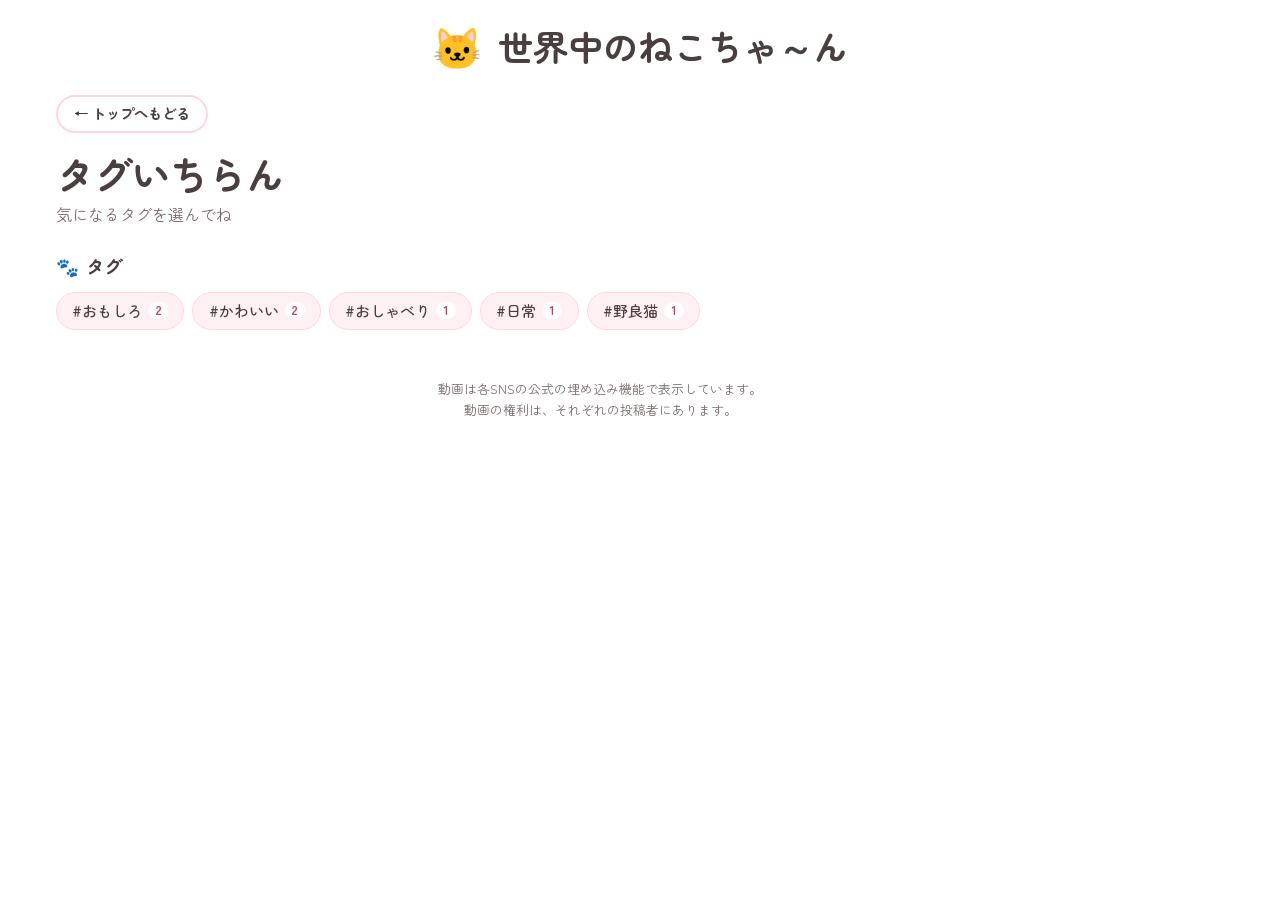
==== tag.html @ 2f94e76e "Add files via upload" ====
<!DOCTYPE html>
<html lang="ja">
<head>
  <meta charset="UTF-8">
  <meta name="viewport" content="width=device-width, initial-scale=1">
  <title>タグ | 世界中のねこちゃ～ん</title>
  <meta name="description" content="世界中の猫のショート動画を、タグごとに見られるページです。">
  <link rel="icon" href="data:image/svg+xml,%3Csvg xmlns='http://www.w3.org/2000/svg' viewBox='0 0 100 100'%3E%3Ctext y='.9em' font-size='90'%3E🐱%3C/text%3E%3C/svg%3E">
  <link rel="preconnect" href="https://fonts.googleapis.com">
  <link rel="preconnect" href="https://fonts.gstatic.com" crossorigin>
  <link href="https://fonts.googleapis.com/css2?family=Zen+Maru+Gothic:wght@400;500;700&display=swap" rel="stylesheet">
  <link rel="stylesheet" href="style.css">
</head>
<body data-page="tag">
<!-- このファイルは「タグごとのページ」の共通ひな形です。
     tag.html?tag=三毛猫 のように、? の後ろのタグ名で表示する動画が切り替わります。 -->

  <header class="site-header">
    <a class="logo" href="index.html"><span class="logo__icon" aria-hidden="true">🐱</span><span>世界中のねこちゃ～ん</span></a>
  </header>

  <main class="container">
    <p><a class="btn btn--ghost btn--small" href="index.html">← トップへもどる</a></p>

    <h1 id="tag-title" class="tag-title">#</h1>
    <p id="tag-sub" class="tag-sub"></p>

    <form id="search-form" class="search" role="search">
      <span class="search__icon" aria-hidden="true">🔍</span>
      <input id="search-input" class="search__input" type="search" autocomplete="off"
             placeholder="このタグの中で探す" aria-label="このタグの中で探す">
    </form>

    <p id="check" class="check" hidden></p>

    <h2 id="result-count" class="result-count"></h2>
    <div id="grid" class="grid"></div>
    <div id="empty" class="empty" hidden>
      <span class="empty__icon" aria-hidden="true">🙀</span>
      <span id="empty-msg"></span>
    </div>
    <div class="more-wrap"><button id="more" class="btn btn--ghost" type="button" hidden></button></div>

    <section id="tags-section">
      <h2 class="section-title">ほかのタグ</h2>
      <div id="tag-list" class="chips"></div>
    </section>

    <noscript><p class="empty">このサイトを見るには、JavaScript を有効にしてください。</p></noscript>
  </main>

  <footer class="site-footer container">
    <p>動画は各SNSの公式の埋め込み機能で表示しています。<br>動画の権利は、それぞれの投稿者にあります。</p>
  </footer>

  <script src="videos.js"></script>
  <script src="app.js"></script>
</body>
</html>
---- style.css ----
/* 世界中のねこちゃ～ん ─ 見た目の設定
   色や角の丸さを変えたいときは、まず一番上の :root の中の数字を変えてみてください。 */

:root {
  --bg: #FFFFFF;          /* 背景:真っ白 */
  --text: #4A3F3F;        /* 文字:やわらかい焦げ茶グレー */
  --text-soft: #7A6B6B;   /* 補足の文字 */
  --pink: #FF8FAB;        /* メインのさくらピンク */
  --pink-soft: #FFF0F4;   /* ごく薄いピンク(タグの背景) */
  --pink-line: #FFD6E0;   /* 薄いピンク(枠線) */
  --pink-deep: #C93B67;   /* 濃いピンク(リンク文字) */
  --mint: #BFEBD9;        /* ワンポイントのミント */
  --mint-soft: #EAF8F2;
  --radius-card: 24px;    /* カードの角の丸さ */
  --shadow: 0 6px 18px rgba(255, 143, 171, 0.18);
  --font: "Zen Maru Gothic", "Hiragino Maru Gothic ProN", "Yu Gothic", "Meiryo", sans-serif;
}

*, *::before, *::after { box-sizing: border-box; }
[hidden] { display: none !important; }

html { background: var(--bg); -webkit-text-size-adjust: 100%; }
body {
  margin: 0;
  background: var(--bg);
  color: var(--text);
  font-family: var(--font);
  font-size: 16px;
  line-height: 1.7;
}
a { color: var(--pink-deep); }
:focus-visible { outline: 3px solid var(--pink-deep); outline-offset: 2px; }

.container { width: 100%; max-width: 1200px; margin: 0 auto; padding: 0 16px; }

/* ---------- ヘッダー・ひとこと ---------- */
.site-header { padding: 20px 0 6px; text-align: center; }
.logo {
  display: inline-flex; align-items: center; gap: 0.45em;
  color: var(--text); text-decoration: none; font-weight: 700;
  font-size: clamp(1.4rem, 6vw, 2.2rem); line-height: 1.3;
}
.logo__icon { font-size: 1.15em; }

.hero { text-align: center; padding: 2px 0 18px; }
.hero__lead { margin: 0 0 10px; color: var(--text-soft); font-size: 0.95rem; }
.hero__sns { display: flex; flex-wrap: wrap; justify-content: center; gap: 6px; }

/* ---------- ボタン(どれも丸っこく) ---------- */
.btn {
  display: inline-flex; align-items: center; justify-content: center; gap: 0.4em;
  min-height: 44px; padding: 0.55em 1.5em;
  border: 2px solid var(--pink); border-radius: 999px;
  background: var(--pink); color: var(--text);
  font: inherit; font-weight: 700; text-decoration: none; cursor: pointer;
}
.btn:hover { box-shadow: var(--shadow); }
.btn--ghost { background: #fff; border-color: var(--pink-line); }
.btn--ghost:hover { border-color: var(--pink); }
.btn--small { min-height: 38px; padding: 0.3em 1.1em; font-size: 0.9rem; }
.btn--block { display: flex; width: 100%; }

/* ---------- 検索ボックス ---------- */
.search { position: relative; max-width: 640px; margin: 0 auto 8px; }
.search__icon {
  position: absolute; left: 20px; top: 50%; transform: translateY(-50%);
  pointer-events: none;
}
.search__input {
  width: 100%; height: 54px; padding: 0 1.3em 0 3.2em;
  border: 2px solid var(--pink-line); border-radius: 999px;
  background: #fff; color: var(--text);
  font: inherit; font-size: 16px; /* 16px未満だとiPhoneで入力時に拡大されてしまう */
  box-shadow: var(--shadow);
}
.search__input::placeholder { color: var(--text-soft); }
.search__input:focus { outline: none; border-color: var(--pink); box-shadow: 0 0 0 4px rgba(255, 143, 171, 0.28); }

/* ---------- 見出し ---------- */
.section-title { margin: 26px 0 12px; font-size: 1.15rem; line-height: 1.4; }
.section-title::before { content: "🐾"; margin-right: 0.4em; }
.muted { color: var(--text-soft); }
.tag-title { margin: 14px 0 2px; font-size: clamp(1.6rem, 7vw, 2.4rem); line-height: 1.3; word-break: break-all; }
.tag-sub { margin: 0 0 14px; color: var(--text-soft); }

/* ---------- タグのボタン ---------- */
.chips { display: flex; flex-wrap: wrap; gap: 8px; align-items: center; }
.chip {
  display: inline-flex; align-items: center; gap: 0.4em;
  min-height: 38px; padding: 0.25em 1em;
  border: 1.5px solid var(--pink-line); border-radius: 999px;
  background: var(--pink-soft); color: var(--text);
  font-weight: 500; font-size: 0.95rem; line-height: 1.3; text-decoration: none;
}
.chip:hover { background: var(--pink); border-color: var(--pink); }
.chip__count {
  min-width: 1.6em; padding: 0 0.45em; border-radius: 999px;
  background: #fff; color: var(--pink-deep);
  font-size: 0.78rem; font-weight: 700; text-align: center;
}
.chip--current { background: var(--pink); border-color: var(--pink); font-weight: 700; }
.chip--small { min-height: 32px; padding: 0.15em 0.85em; font-size: 0.85rem; }

/* ---------- SNSの名札 ---------- */
.badge {
  display: inline-block; padding: 0.1em 0.8em; border-radius: 999px;
  font-size: 0.78rem; font-weight: 700; line-height: 1.7; white-space: nowrap;
}
.sns-youtube   { background: #FFE1E1; color: #A8201A; }
.sns-instagram { background: #FFE0EC; color: #A12A58; }
.sns-x         { background: #E9ECEF; color: #222222; }
.sns-tiktok    { background: #D9F5F2; color: #0B625D; }
.sns-threads   { background: #EDE7F6; color: #46347A; }

/* ---------- 検索結果の表示まわり ---------- */
.result-count { margin: 22px 0 12px; font-weight: 700; }
.empty { margin: 30px 0; padding: 28px 16px; border-radius: var(--radius-card); background: var(--pink-soft); text-align: center; }
.empty__icon { display: block; margin-bottom: 4px; font-size: 2rem; }
.more-wrap { margin: 26px 0 8px; text-align: center; }

/* ---------- 動画カード ---------- */
.grid {
  display: grid; gap: 20px; align-items: start;
  grid-template-columns: repeat(auto-fill, minmax(min(100%, 340px), 1fr));
}
.card {
  display: flex; flex-direction: column; min-width: 0; overflow: hidden;
  border: 2px solid var(--pink-line); border-radius: var(--radius-card);
  background: #fff; box-shadow: var(--shadow);
}
.card__head { display: flex; align-items: center; gap: 10px; padding: 12px 16px; min-width: 0; }
.card__author { min-width: 0; overflow: hidden; text-overflow: ellipsis; white-space: nowrap; font-size: 0.92rem; font-weight: 500; }
.card__author::before { content: "🐾 "; }
.card__author a { color: var(--text); }
.card__author .author-unknown { color: var(--text-soft); font-weight: 400; }
.card__tags { display: flex; flex-wrap: wrap; gap: 6px; margin: 0; padding: 12px 16px 4px; list-style: none; }
.card__link { margin: 8px 16px 16px; width: calc(100% - 32px); }

/* ---------- 埋め込みの枠 ---------- */
.embed { position: relative; width: 100%; background: var(--pink-soft); }
.embed iframe { position: absolute; inset: 0; width: 100%; height: 100%; border: 0; background: #fff; }
.embed--youtube   { aspect-ratio: 9 / 16; }
.embed--tiktok    { aspect-ratio: 325 / 740; }
.embed--instagram { height: 640px; }   /* 読み込み後にInstagramが教えてくれる高さに自動で変わります */
.embed--threads   { height: 580px; }
.embed--x         { min-height: 280px; }
.embed--x.embed--ready { min-height: 0; background: #fff; }
.embed--linkonly  { min-height: 150px; }
.embed__x { display: flex; justify-content: center; }
.embed__note {
  position: absolute; inset: 0; padding: 16px;
  display: flex; flex-direction: column; align-items: center; justify-content: center; gap: 6px;
  color: var(--text-soft); font-size: 0.9rem; text-align: center;
}
.embed__paw { font-size: 2rem; }

/* ---------- ほかのタグ・チェック表示・フッター ---------- */
.check { margin: 0 0 18px; padding: 14px 16px; border-radius: 18px; background: var(--mint-soft); border: 1.5px solid var(--mint); font-size: 0.92rem; }
.check h2 { margin: 0 0 6px; font-size: 1rem; }
.check ul { margin: 6px 0 0; padding-left: 1.2em; }
.check code { word-break: break-all; font-size: 0.85em; }

.site-footer { margin: 48px 0 28px; text-align: center; color: var(--text-soft); font-size: 0.8rem; }

@media (prefers-reduced-motion: no-preference) {
  .btn, .chip, .card { transition: box-shadow 0.15s ease, background-color 0.15s ease, border-color 0.15s ease; }
  .btn:hover, .chip:hover { transform: translateY(-1px); }
  .embed__paw { animation: bob 1.4s ease-in-out infinite; }
  @keyframes bob { 0%, 100% { transform: translateY(0); } 50% { transform: translateY(-5px); } }
}
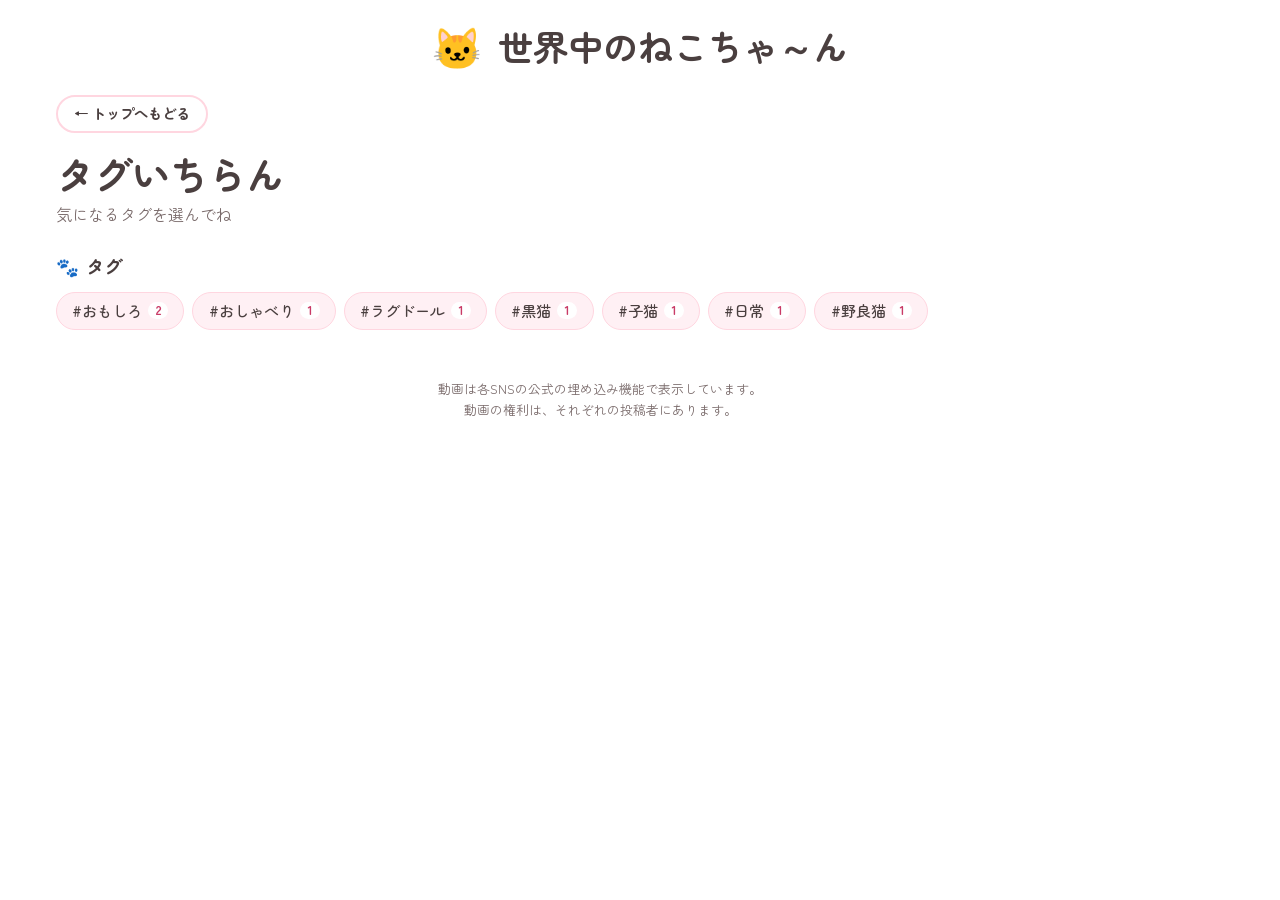
==== commit 180c4e53: "Add files via upload" ====
--- a/tag.html
+++ b/tag.html
@@ -33,7 +33,13 @@
 
     <p id="check" class="check" hidden></p>
 
-    <h2 id="result-count" class="result-count"></h2>
+    <div id="toolbar" class="toolbar">
+      <h2 id="result-count" class="result-count"></h2>
+      <div class="view-toggle" role="group" aria-label="ならべ方">
+        <button type="button" class="view-toggle__btn" data-view="compact" aria-pressed="false">▦ 小さく並べる</button>
+        <button type="button" class="view-toggle__btn" data-view="full" aria-pressed="false">▭ 大きく見る</button>
+      </div>
+    </div>
     <div id="grid" class="grid"></div>
     <div id="empty" class="empty" hidden>
       <span class="empty__icon" aria-hidden="true">🙀</span>
--- a/style.css
+++ b/style.css
@@ -154,6 +154,71 @@
 }
 .embed__paw { font-size: 2rem; }
 
+/* ---------- 「小さく並べる / 大きく見る」の切り替えボタン ---------- */
+.toolbar { display: flex; flex-wrap: wrap; align-items: center; justify-content: space-between; gap: 10px 16px; margin: 22px 0 12px; }
+.toolbar .result-count { margin: 0; }
+.view-toggle { display: inline-flex; padding: 3px; border: 1.5px solid var(--pink-line); border-radius: 999px; background: var(--pink-soft); }
+.view-toggle__btn {
+  min-height: 38px; padding: 0.2em 1em; border: 0; border-radius: 999px;
+  background: transparent; color: var(--text);
+  font: inherit; font-size: 0.85rem; font-weight: 700; white-space: nowrap; cursor: pointer;
+}
+.view-toggle__btn[aria-pressed="true"] { background: var(--pink); }
+
+/* ---------- 小さく並べる(スマホでは2列。タップすると動画が開く) ---------- */
+.card__thumb { display: none; }
+.card__link-long { display: inline; }
+.grid--compact { grid-template-columns: repeat(2, minmax(0, 1fr)); gap: 12px; }
+.grid--compact .card { border-radius: 18px; }
+.grid--compact .embed { display: none; }
+.grid--compact .card__thumb {
+  display: block; order: 1; position: relative; width: 100%; aspect-ratio: 3 / 4;
+  padding: 0; border: 0; overflow: hidden; background: var(--pink-soft); cursor: pointer;
+}
+.thumb__fallback { position: absolute; inset: 0; display: flex; align-items: center; justify-content: center; }
+.thumb__paw { font-size: 2.6rem; opacity: 0.75; }
+.thumb__img { position: absolute; inset: 0; width: 100%; height: 100%; object-fit: cover; transform: scale(1.18); /* 縦動画の表紙の黒い帯を隠す */ }
+.thumb__badge { position: absolute; left: 8px; top: 8px; box-shadow: 0 0 0 2px #fff; }
+.thumb__play {
+  position: absolute; right: 8px; bottom: 8px; width: 38px; height: 38px; padding-left: 2px;
+  display: flex; align-items: center; justify-content: center; border-radius: 50%;
+  background: rgba(255, 255, 255, 0.94); color: var(--pink-deep); font-size: 0.95rem;
+  box-shadow: 0 2px 8px rgba(74, 63, 63, 0.25);
+}
+.grid--compact .card__head { order: 2; padding: 8px 10px 0; }
+.grid--compact .card__head .badge { display: none; }
+.grid--compact .card__author { font-size: 0.8rem; }
+.grid--compact .card__tags { order: 3; gap: 4px; padding: 6px 10px 0; }
+.grid--compact .card__tags li:nth-child(n + 4) { display: none; }
+.grid--compact .chip--small { min-height: 28px; padding: 0.1em 0.65em; font-size: 0.75rem; }
+.grid--compact .card__link { order: 4; min-height: 36px; margin: 8px 10px 10px; width: calc(100% - 20px); padding: 0.25em 0.8em; font-size: 0.8rem; }
+.grid--compact .card__link-long { display: none; }
+@media (min-width: 600px) {
+  .grid--compact { grid-template-columns: repeat(auto-fill, minmax(190px, 1fr)); gap: 16px; }
+}
+
+/* ---------- 動画ポップアップ ---------- */
+body.is-locked { overflow: hidden; }
+.viewer { position: fixed; inset: 0; z-index: 100; display: flex; align-items: center; justify-content: center; padding: 12px; }
+.viewer__backdrop { position: absolute; inset: 0; background: rgba(74, 63, 63, 0.55); }
+.viewer__panel {
+  position: relative; display: flex; flex-direction: column; width: 100%; max-width: 440px;
+  max-height: calc(100vh - 24px); max-height: calc(100dvh - 24px); overflow-y: auto;
+  border: 2px solid var(--pink-line); border-radius: var(--radius-card); background: #fff;
+  box-shadow: 0 12px 40px rgba(74, 63, 63, 0.35);
+}
+.viewer__bar { position: sticky; top: 0; z-index: 1; display: flex; align-items: center; gap: 10px; padding: 8px 8px 8px 16px; background: #fff; }
+.viewer__author { flex: 1; min-width: 0; overflow: hidden; text-overflow: ellipsis; white-space: nowrap; font-size: 0.92rem; font-weight: 500; }
+.viewer__author::before { content: "🐾 "; }
+.viewer__author a { color: var(--text); }
+.viewer__author .author-unknown { color: var(--text-soft); font-weight: 400; }
+.viewer__close {
+  flex: none; width: 44px; height: 44px; border: 2px solid var(--pink-line); border-radius: 50%;
+  background: #fff; color: var(--text); font: inherit; font-size: 1rem; cursor: pointer;
+}
+.viewer__close:hover { background: var(--pink-soft); }
+.viewer__link { margin: 8px 16px 16px; width: calc(100% - 32px); }
+
 /* ---------- ほかのタグ・チェック表示・フッター ---------- */
 .check { margin: 0 0 18px; padding: 14px 16px; border-radius: 18px; background: var(--mint-soft); border: 1.5px solid var(--mint); font-size: 0.92rem; }
 .check h2 { margin: 0 0 6px; font-size: 1rem; }
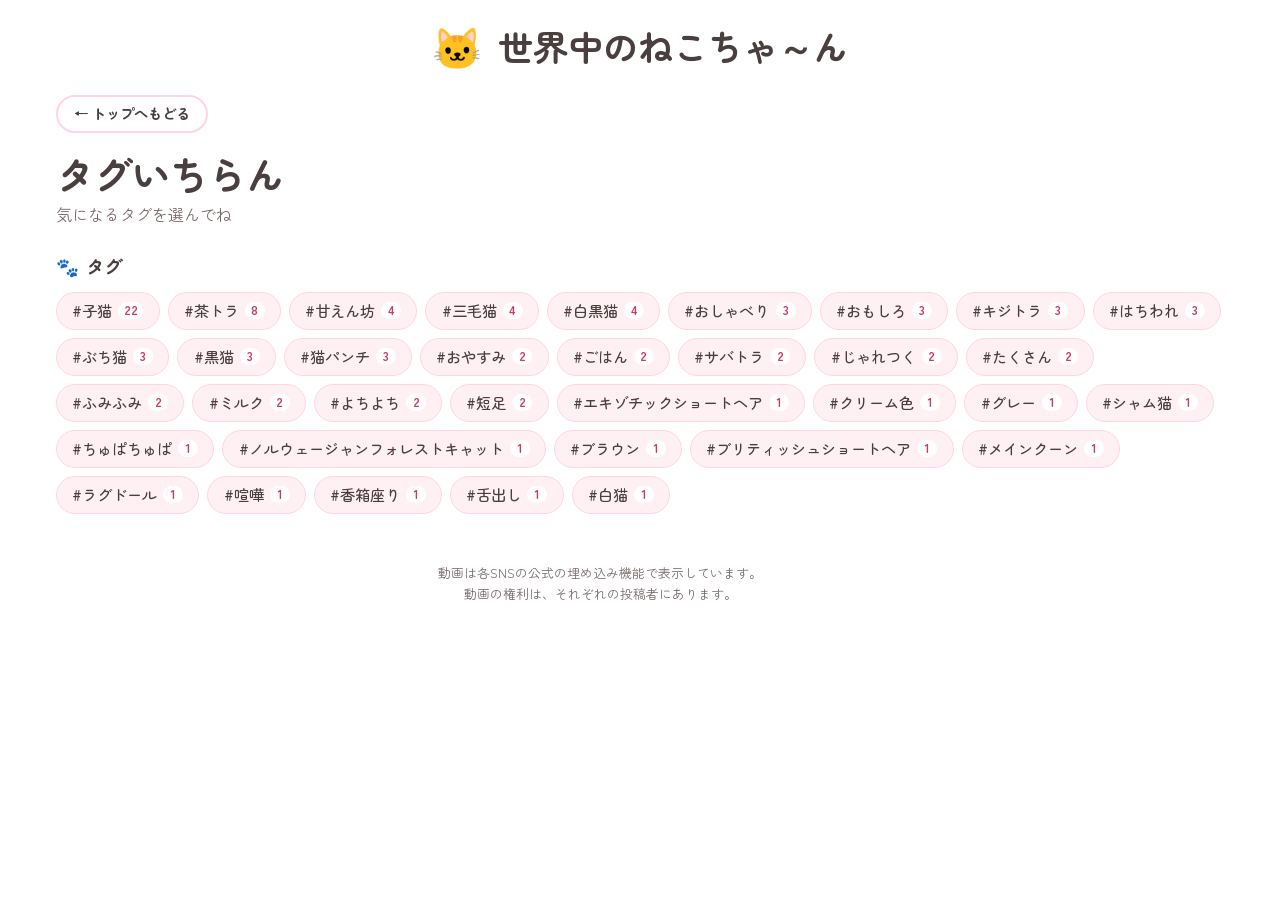
==== commit b55cc48f: "Add files via upload" ====
--- a/tag.html
+++ b/tag.html
@@ -35,9 +35,9 @@
 
     <div id="toolbar" class="toolbar">
       <h2 id="result-count" class="result-count"></h2>
-      <div class="view-toggle" role="group" aria-label="ならべ方">
-        <button type="button" class="view-toggle__btn" data-view="compact" aria-pressed="false">▦ 小さく並べる</button>
-        <button type="button" class="view-toggle__btn" data-view="full" aria-pressed="false">▭ 大きく見る</button>
+      <div class="sort-toggle" role="group" aria-label="ならべ方">
+        <button type="button" class="sort-toggle__btn" data-sort="random" aria-pressed="true">🎲 ランダム</button>
+        <button type="button" class="sort-toggle__btn" data-sort="newest" aria-pressed="false">🆕 新着順</button>
       </div>
     </div>
     <div id="grid" class="grid"></div>
--- a/style.css
+++ b/style.css
@@ -154,70 +154,16 @@
 }
 .embed__paw { font-size: 2rem; }
 
-/* ---------- 「小さく並べる / 大きく見る」の切り替えボタン ---------- */
+/* ---------- 並び順の切り替えボタン(ランダム / 新着順) ---------- */
 .toolbar { display: flex; flex-wrap: wrap; align-items: center; justify-content: space-between; gap: 10px 16px; margin: 22px 0 12px; }
 .toolbar .result-count { margin: 0; }
-.view-toggle { display: inline-flex; padding: 3px; border: 1.5px solid var(--pink-line); border-radius: 999px; background: var(--pink-soft); }
-.view-toggle__btn {
+.sort-toggle { display: inline-flex; padding: 3px; border: 1.5px solid var(--pink-line); border-radius: 999px; background: var(--pink-soft); }
+.sort-toggle__btn {
   min-height: 38px; padding: 0.2em 1em; border: 0; border-radius: 999px;
   background: transparent; color: var(--text);
   font: inherit; font-size: 0.85rem; font-weight: 700; white-space: nowrap; cursor: pointer;
 }
-.view-toggle__btn[aria-pressed="true"] { background: var(--pink); }
-
-/* ---------- 小さく並べる(スマホでは2列。タップすると動画が開く) ---------- */
-.card__thumb { display: none; }
-.card__link-long { display: inline; }
-.grid--compact { grid-template-columns: repeat(2, minmax(0, 1fr)); gap: 12px; }
-.grid--compact .card { border-radius: 18px; }
-.grid--compact .embed { display: none; }
-.grid--compact .card__thumb {
-  display: block; order: 1; position: relative; width: 100%; aspect-ratio: 3 / 4;
-  padding: 0; border: 0; overflow: hidden; background: var(--pink-soft); cursor: pointer;
-}
-.thumb__fallback { position: absolute; inset: 0; display: flex; align-items: center; justify-content: center; }
-.thumb__paw { font-size: 2.6rem; opacity: 0.75; }
-.thumb__img { position: absolute; inset: 0; width: 100%; height: 100%; object-fit: cover; transform: scale(1.18); /* 縦動画の表紙の黒い帯を隠す */ }
-.thumb__badge { position: absolute; left: 8px; top: 8px; box-shadow: 0 0 0 2px #fff; }
-.thumb__play {
-  position: absolute; right: 8px; bottom: 8px; width: 38px; height: 38px; padding-left: 2px;
-  display: flex; align-items: center; justify-content: center; border-radius: 50%;
-  background: rgba(255, 255, 255, 0.94); color: var(--pink-deep); font-size: 0.95rem;
-  box-shadow: 0 2px 8px rgba(74, 63, 63, 0.25);
-}
-.grid--compact .card__head { order: 2; padding: 8px 10px 0; }
-.grid--compact .card__head .badge { display: none; }
-.grid--compact .card__author { font-size: 0.8rem; }
-.grid--compact .card__tags { order: 3; gap: 4px; padding: 6px 10px 0; }
-.grid--compact .card__tags li:nth-child(n + 4) { display: none; }
-.grid--compact .chip--small { min-height: 28px; padding: 0.1em 0.65em; font-size: 0.75rem; }
-.grid--compact .card__link { order: 4; min-height: 36px; margin: 8px 10px 10px; width: calc(100% - 20px); padding: 0.25em 0.8em; font-size: 0.8rem; }
-.grid--compact .card__link-long { display: none; }
-@media (min-width: 600px) {
-  .grid--compact { grid-template-columns: repeat(auto-fill, minmax(190px, 1fr)); gap: 16px; }
-}
-
-/* ---------- 動画ポップアップ ---------- */
-body.is-locked { overflow: hidden; }
-.viewer { position: fixed; inset: 0; z-index: 100; display: flex; align-items: center; justify-content: center; padding: 12px; }
-.viewer__backdrop { position: absolute; inset: 0; background: rgba(74, 63, 63, 0.55); }
-.viewer__panel {
-  position: relative; display: flex; flex-direction: column; width: 100%; max-width: 440px;
-  max-height: calc(100vh - 24px); max-height: calc(100dvh - 24px); overflow-y: auto;
-  border: 2px solid var(--pink-line); border-radius: var(--radius-card); background: #fff;
-  box-shadow: 0 12px 40px rgba(74, 63, 63, 0.35);
-}
-.viewer__bar { position: sticky; top: 0; z-index: 1; display: flex; align-items: center; gap: 10px; padding: 8px 8px 8px 16px; background: #fff; }
-.viewer__author { flex: 1; min-width: 0; overflow: hidden; text-overflow: ellipsis; white-space: nowrap; font-size: 0.92rem; font-weight: 500; }
-.viewer__author::before { content: "🐾 "; }
-.viewer__author a { color: var(--text); }
-.viewer__author .author-unknown { color: var(--text-soft); font-weight: 400; }
-.viewer__close {
-  flex: none; width: 44px; height: 44px; border: 2px solid var(--pink-line); border-radius: 50%;
-  background: #fff; color: var(--text); font: inherit; font-size: 1rem; cursor: pointer;
-}
-.viewer__close:hover { background: var(--pink-soft); }
-.viewer__link { margin: 8px 16px 16px; width: calc(100% - 32px); }
+.sort-toggle__btn[aria-pressed="true"] { background: var(--pink); }
 
 /* ---------- ほかのタグ・チェック表示・フッター ---------- */
 .check { margin: 0 0 18px; padding: 14px 16px; border-radius: 18px; background: var(--mint-soft); border: 1.5px solid var(--mint); font-size: 0.92rem; }
